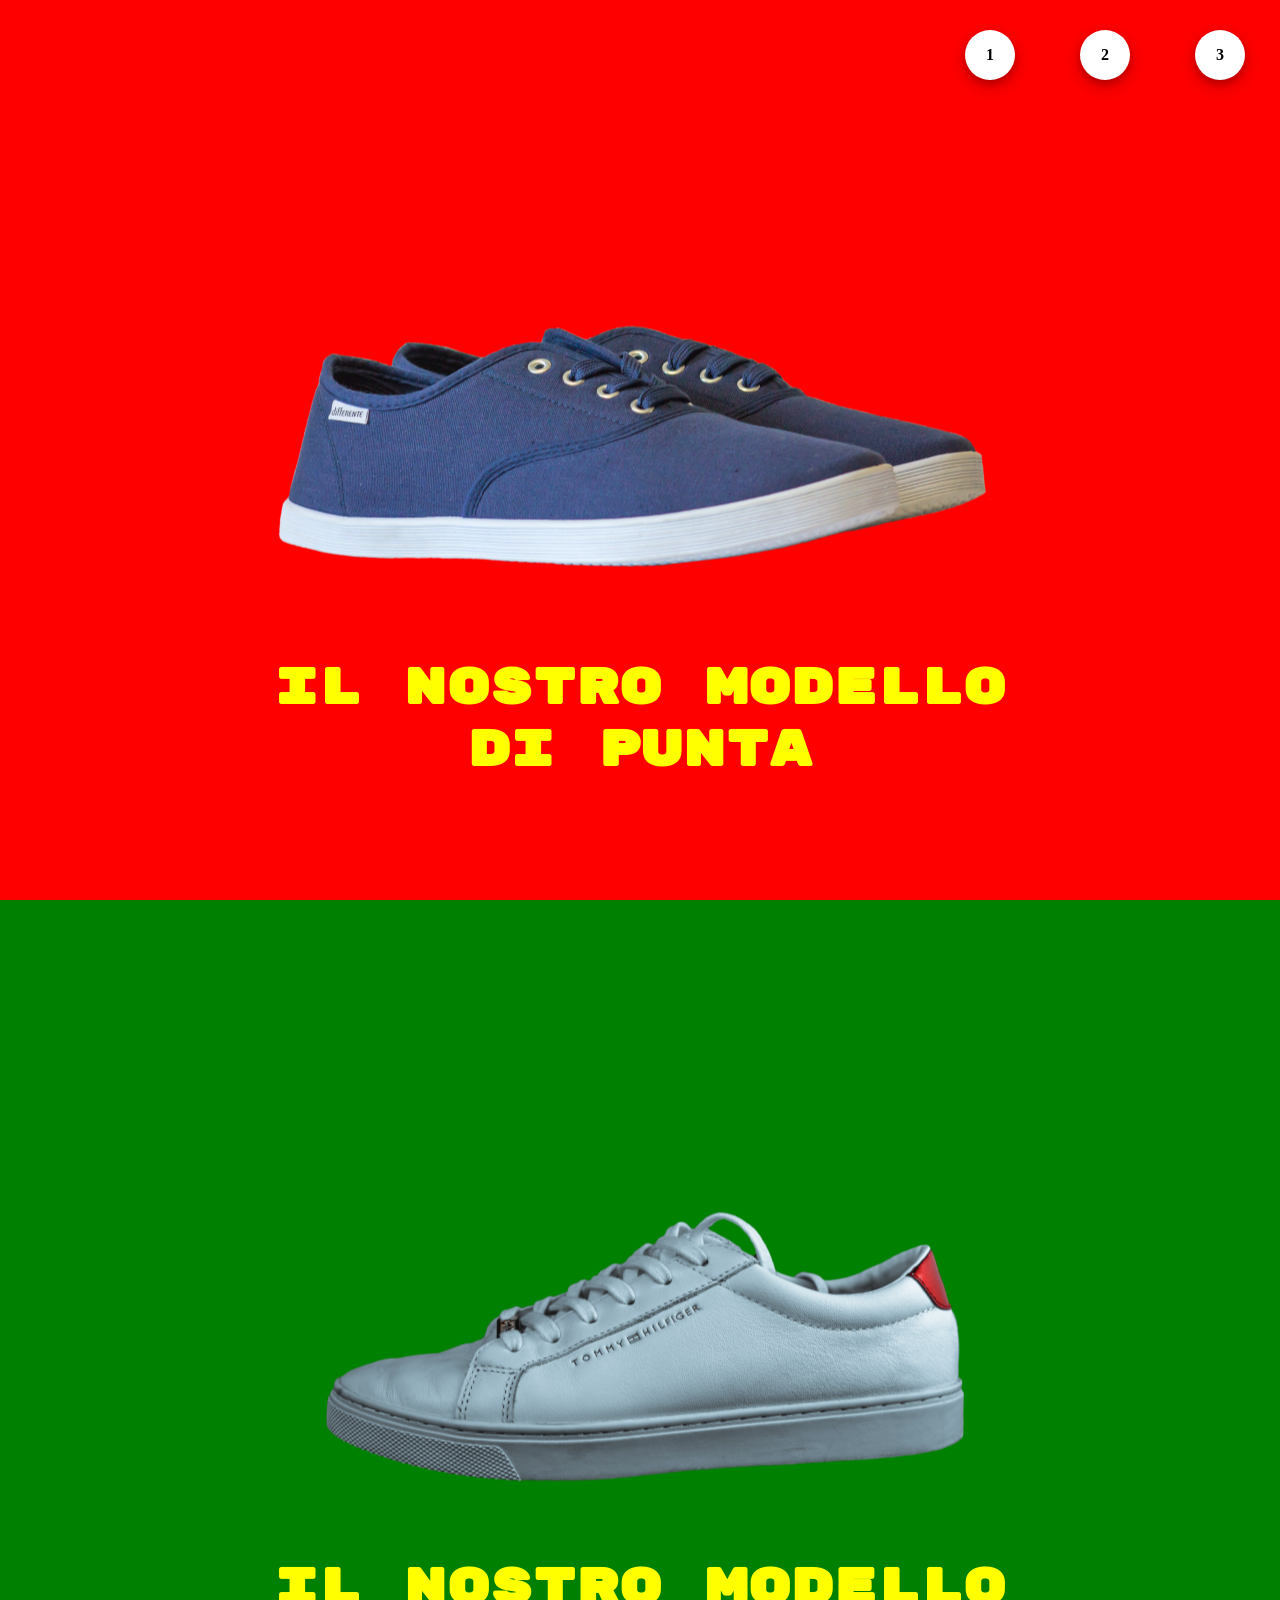
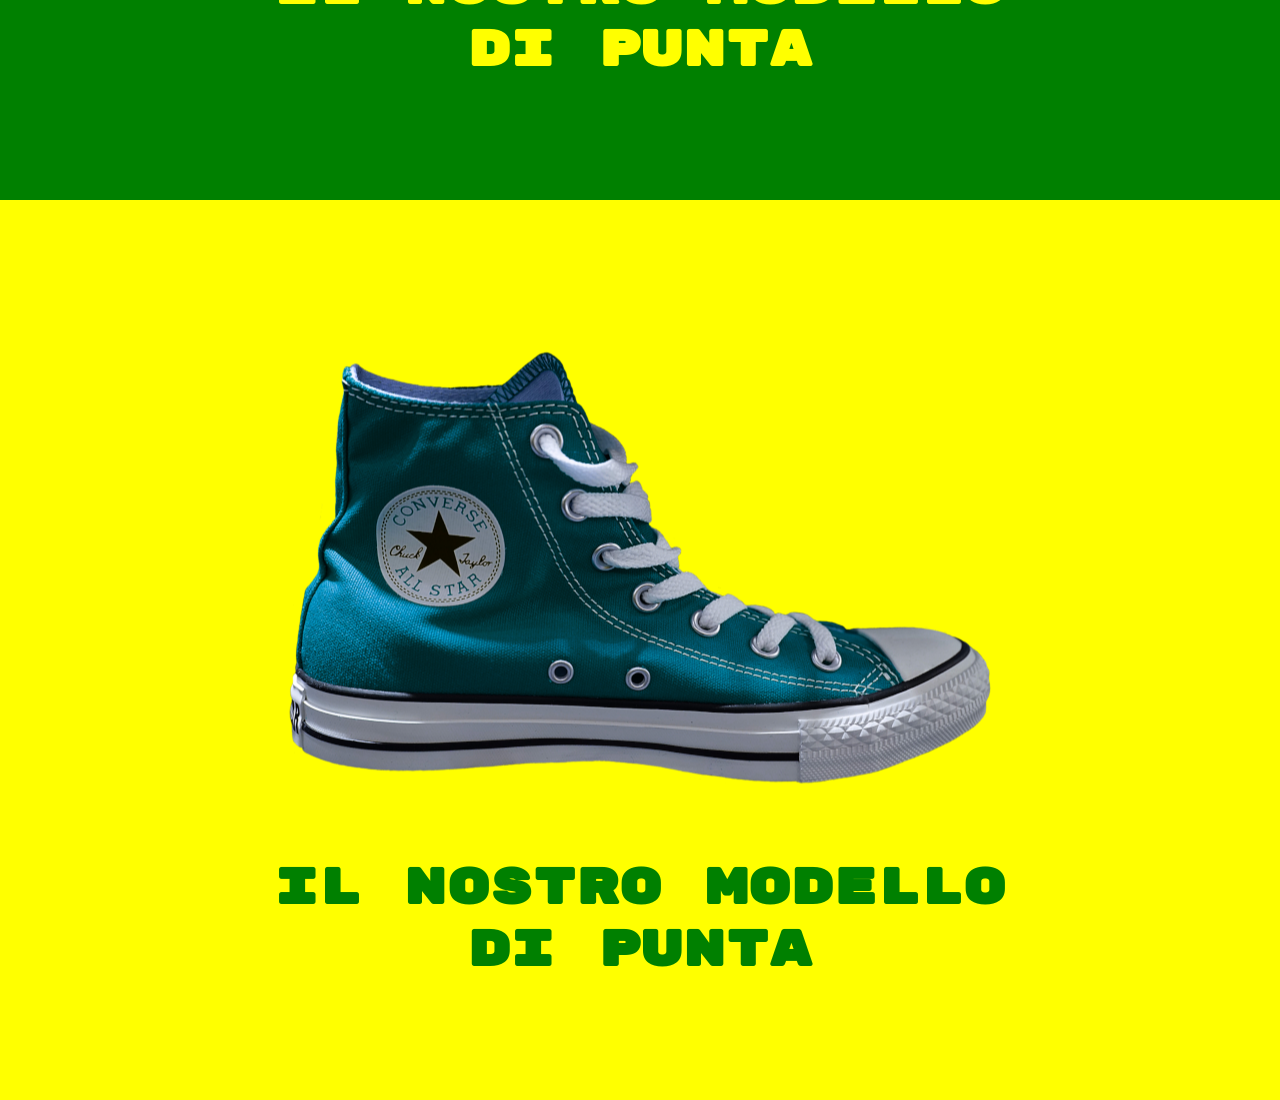
==== index.html @ 3f29c768 "ricaricamento repo (errore upload)" ====
<!DOCTYPE html>
<html lang="en">
<head>
    <meta charset="UTF-8">
    <meta http-equiv="X-UA-Compatible" content="IE=edge">
    <meta name="viewport" content="width=device-width, initial-scale=1.0">
    <link rel="preconnect" href="https://fonts.googleapis.com">
    <link rel="preconnect" href="https://fonts.gstatic.com" crossorigin>
    <link href="https://fonts.googleapis.com/css2?family=Rubik+Mono+One&display=swap" rel="stylesheet">
    <link rel="stylesheet" href="css/stlye.css">
    <title>Shoes</title>
</head>
<body class="debug">
    <!-- Nav bar -->
    <nav>
        <ul class="cf">
            <li><a>1</a></li>
            <li><a>2</a></li>
            <li><a>3</a></li>
        </ul>
    </nav>
    <!-- Fine nav bar -->

    <!-- Inizio main -->
    <main>
        <!-- Sezione scarpa 1 -->
        <section id="scarpa-1">
            <!-- Descrizione scarpa -->
            <div class="desc-scarpa">
                <img src="img/01.png" alt="modello di punta 1">
                <h2>Il nostro modello di punta</h2>
            </div>
        </section>
        <!-- Sezione scarpa 2 -->
        <section id="scarpa-2">
            <!-- Descrizione scarpa -->
            <div class="desc-scarpa">
                <img src="img/02.png" alt="modello di punta 2">
                <h2>Il nostro modello di punta</h2>
            </div>
        </section>
        <!-- Sezione scarpa 3 -->
        <section id="scarpa-3">
            <!-- Descrizione scarpa -->
            <div class="desc-scarpa">
                <img src="img/03.png" alt="modello di punta 3">
                <h2>Il nostro modello di punta</h2>
            </div>
        </section>
    </main>
    <!-- Fine main -->
</body>
</html>
---- css/stlye.css ----
/* GENERAL */

* {
    margin: 0;
    padding: 0;
    box-sizing: border-box;
}

html {
    scroll-behavior: smooth;
}

.cf::after {
    content: "";
    display: table;
    clear: both;
}

/* NAV BAR */

nav {
    height: 100px;
    position: fixed;
    right: 0;
    width: 100%;
    z-index: 9999;
}

ul {
    float: right;
    list-style: none;
}

nav li {
    float: left;
    display: inline;
    margin: 30px 15px 0;
}

/* Pallini nav bar */

nav li a {
    display: block;
    margin: 0 15px;
    /* Dimensione/colore pulsanti */
    width: 50px;
    height: 50px;
    background-color: #fff;
    text-align: center;
    border-radius: 50%;
    text-decoration: none;
    font-weight: bold;
    color: black;
    box-shadow: 0 4px 8px 0 rgba(0, 0, 0, 0.2), 0 6px 20px 0 rgba(0, 0, 0, 0.19);
    /* Allineamento pulsanti */
    line-height: 50px;
    margin-right: 20px;
}

/* MAIN */

main section {
    width: 100%;
    height: 100vh;
    position: relative;
    margin: 0 auto;
}

#scarpa-1 {
    background-color:red;
    color: yellow;
}

#scarpa-2 {
    background-color:green;
    color: yellow;
}

#scarpa-3 {
    background-color:yellow;
    color: green;
}

.desc-scarpa {
    position: absolute;
    top: 50%;
    left: 50%;
    transform: translate(-50%, -50%);
    text-align: center;
}

section h2 {
    font-family: 'Rubik Mono One', sans-serif;
    font-size: 50px;
    text-transform: uppercase;
}

/* debug */

/* .debug nav {
    background-color: #123456;
} */

/* .debug nav ul {
    margin-top: 30px;
    margin-right: 60px;
} */

/* .debug main { 
    line-height: 80px;
} */
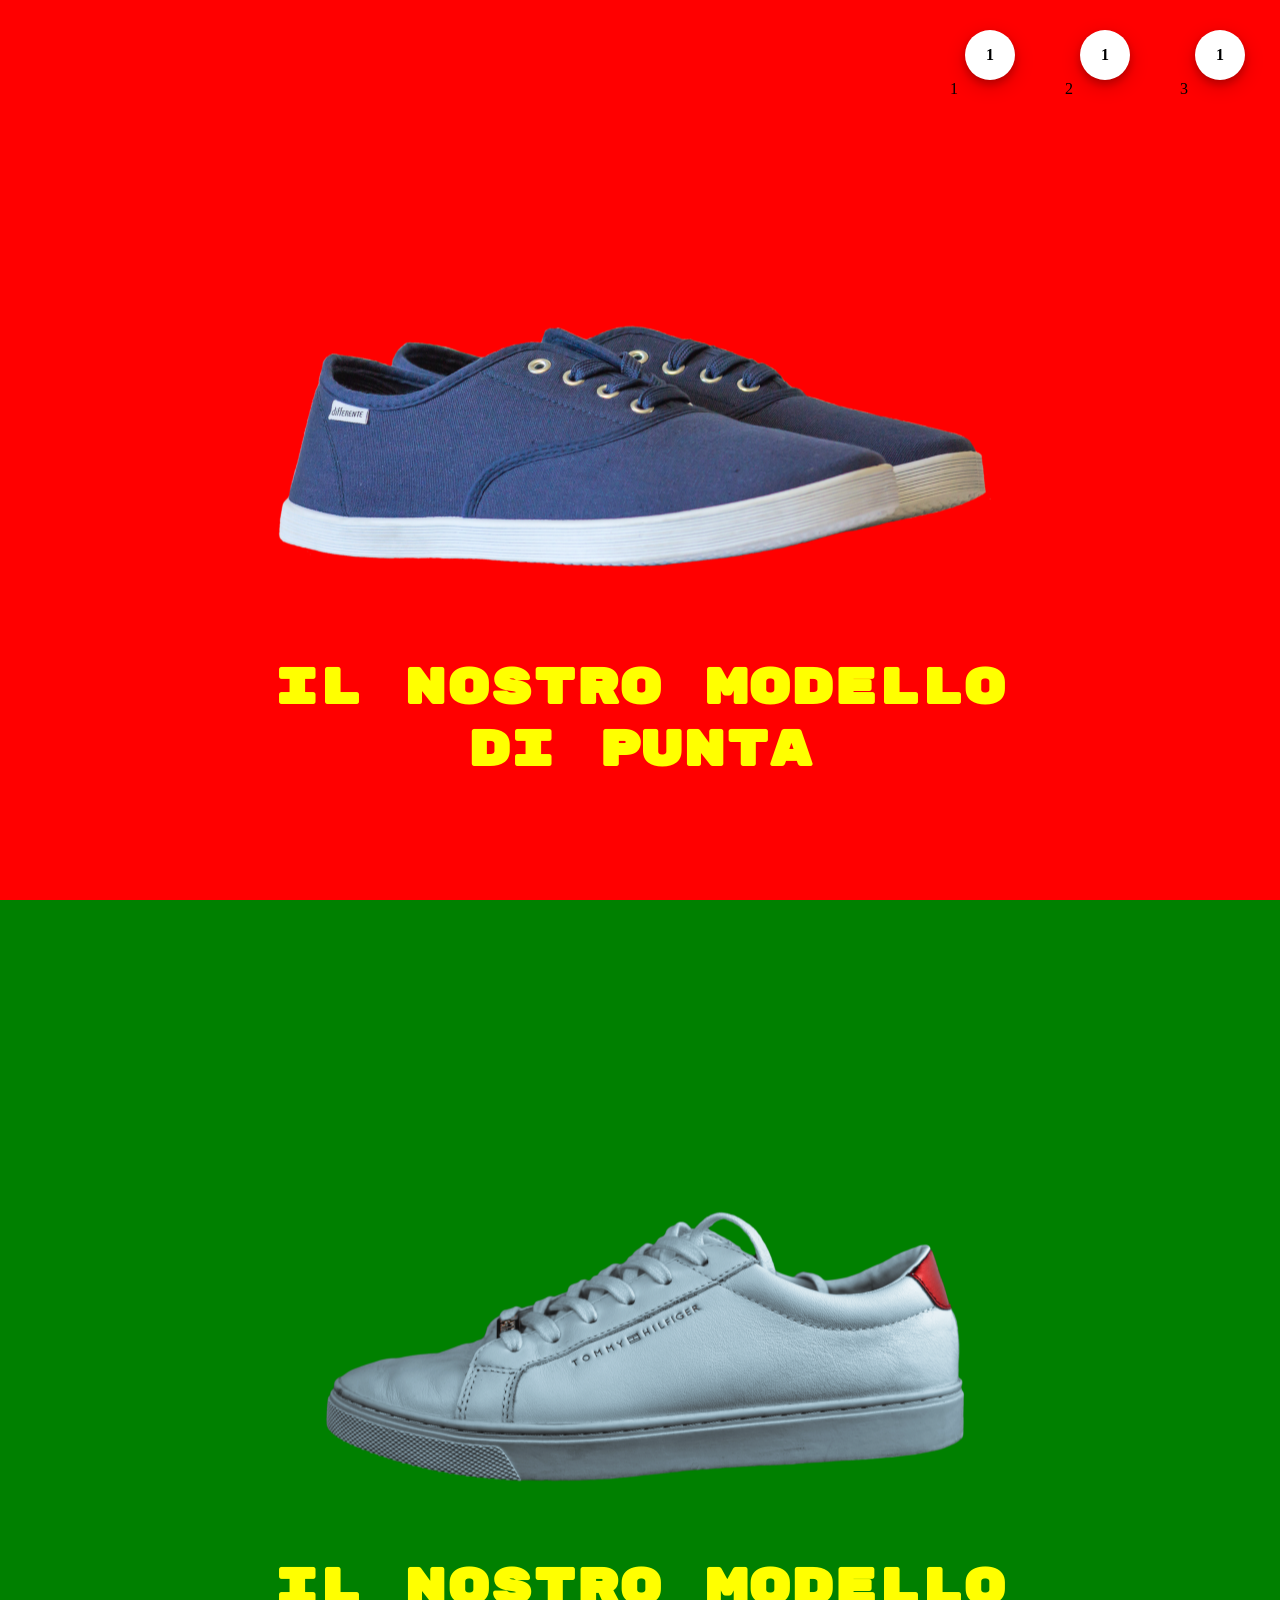
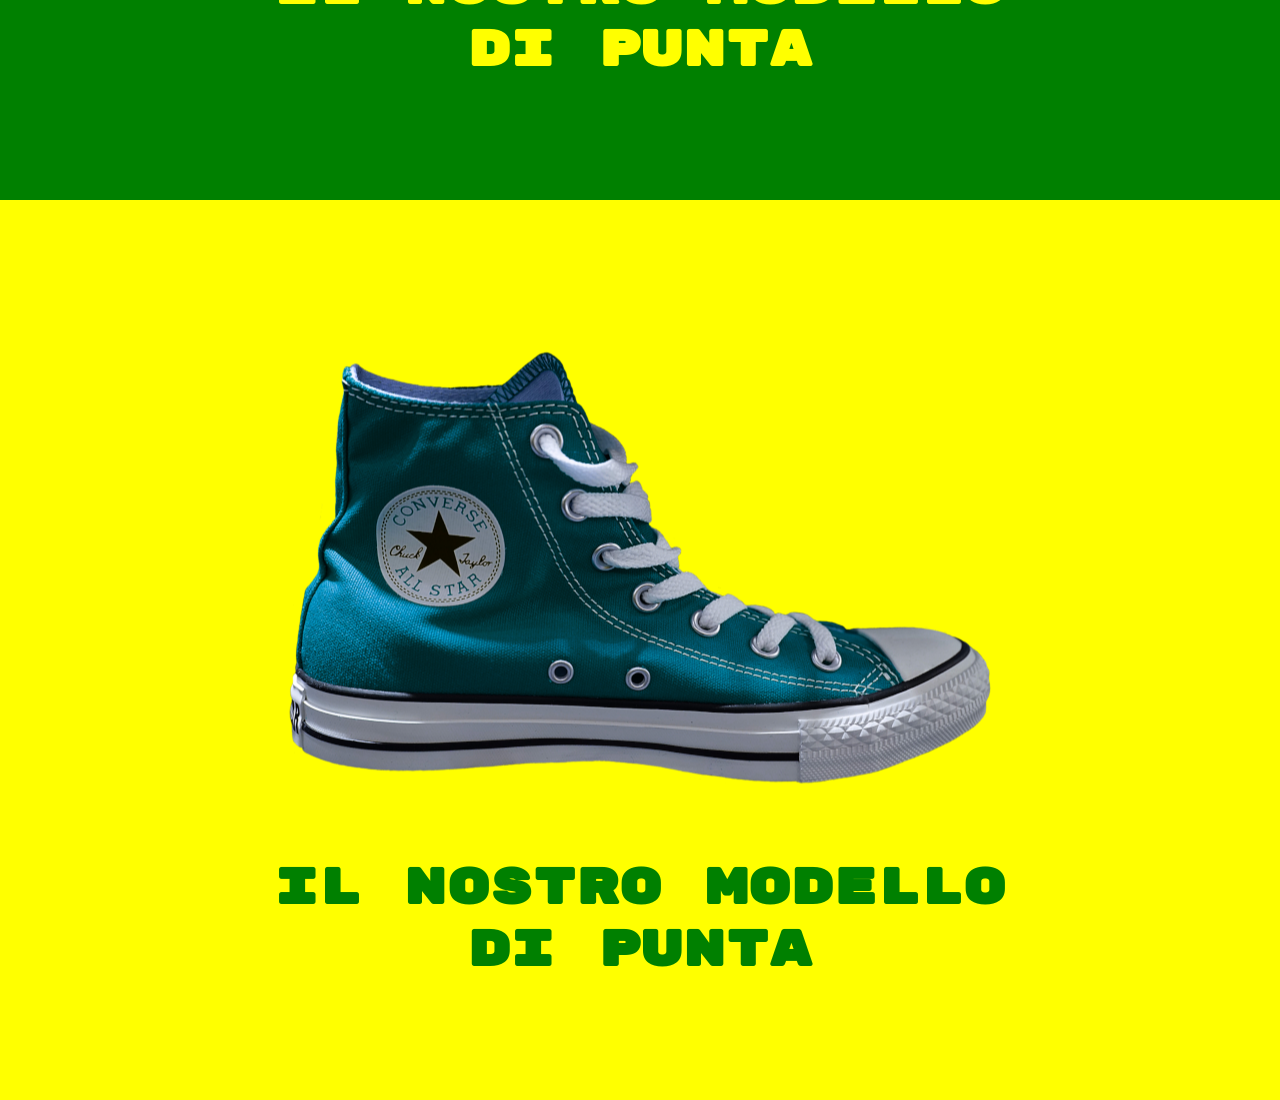
==== commit 5e40f742: "aggiunta link" ====
--- a/index.html
+++ b/index.html
@@ -14,9 +14,9 @@
     <!-- Nav bar -->
     <nav>
         <ul class="cf">
-            <li><a>1</a></li>
-            <li><a>2</a></li>
-            <li><a>3</a></li>
+            <li><a href="#scarpa-1">1</a>1</li>
+            <li><a href="#scarpa-2">1</a>2</li>
+            <li><a href="#scarpa-3">1</a>3</li>
         </ul>
     </nav>
     <!-- Fine nav bar -->
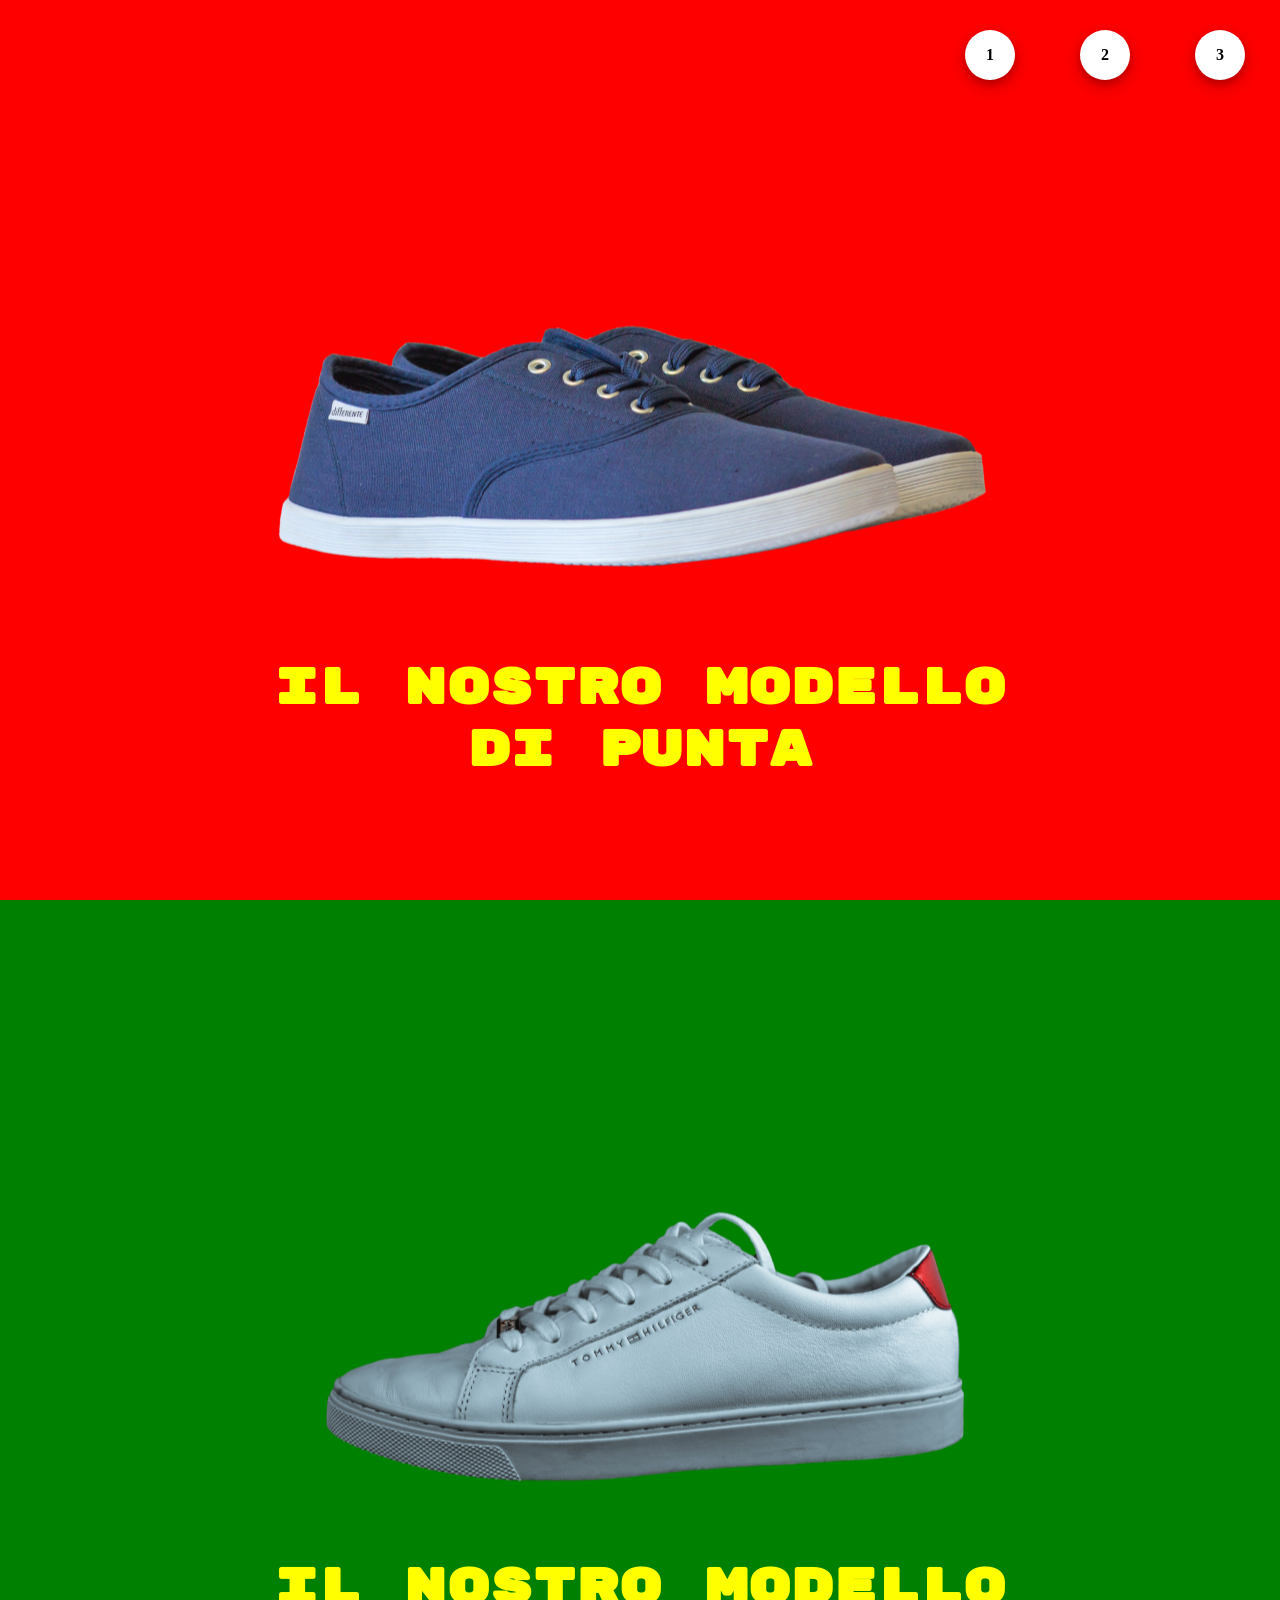
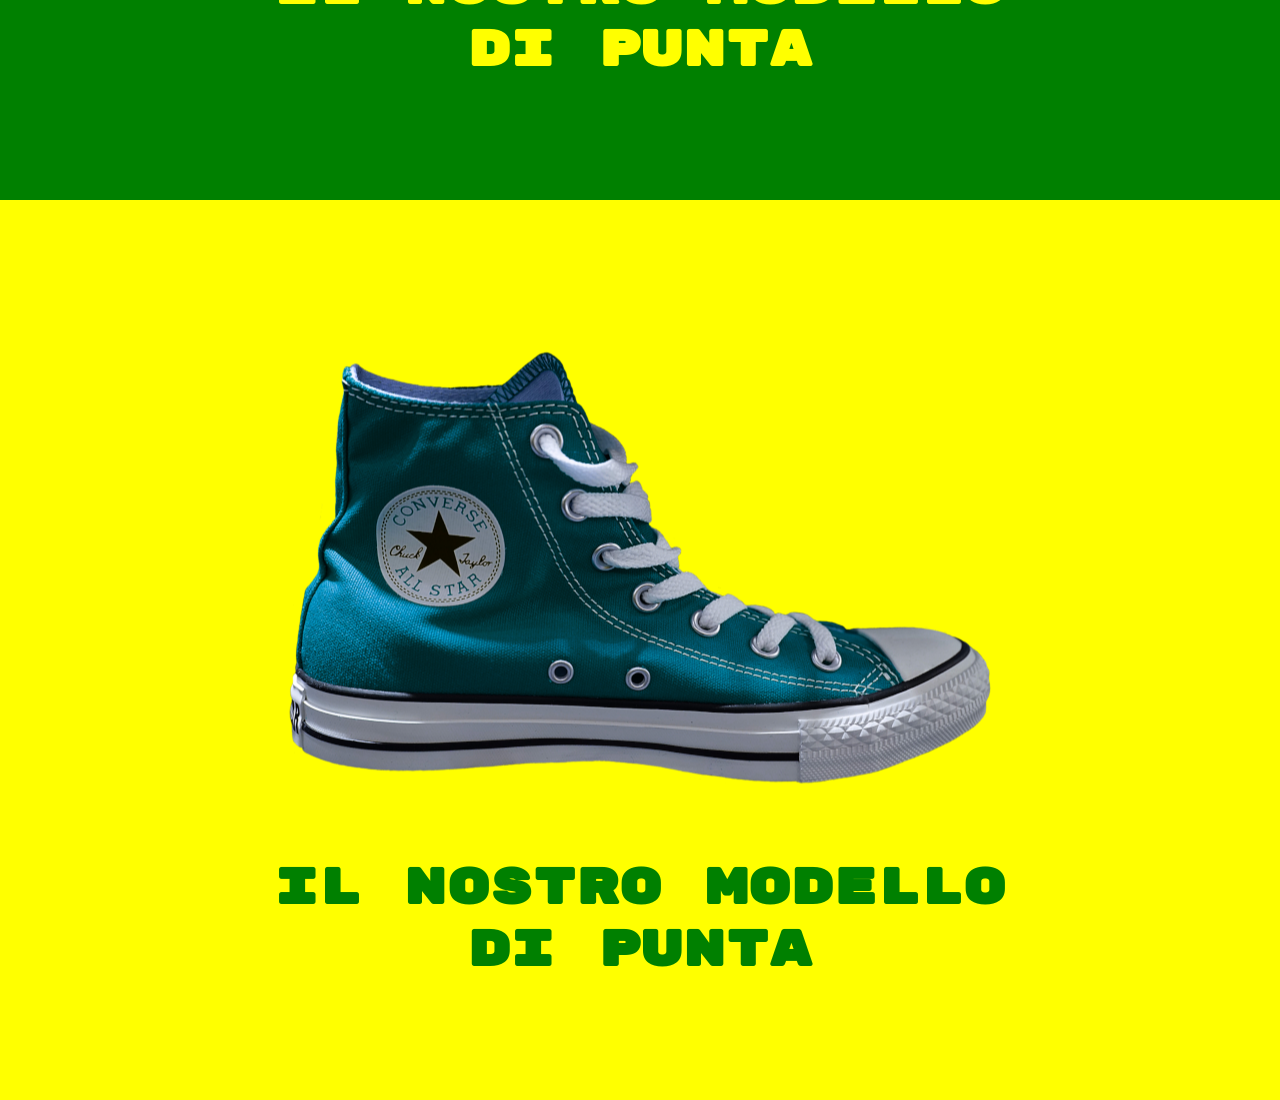
==== commit de6dd99e: "fix links" ====
--- a/index.html
+++ b/index.html
@@ -14,9 +14,9 @@
     <!-- Nav bar -->
     <nav>
         <ul class="cf">
-            <li><a href="#scarpa-1">1</a>1</li>
-            <li><a href="#scarpa-2">1</a>2</li>
-            <li><a href="#scarpa-3">1</a>3</li>
+            <li><a href="#scarpa-1">1</a></li>
+            <li><a href="#scarpa-2">2</a></li>
+            <li><a href="#scarpa-3">3</a></li>
         </ul>
     </nav>
     <!-- Fine nav bar -->
